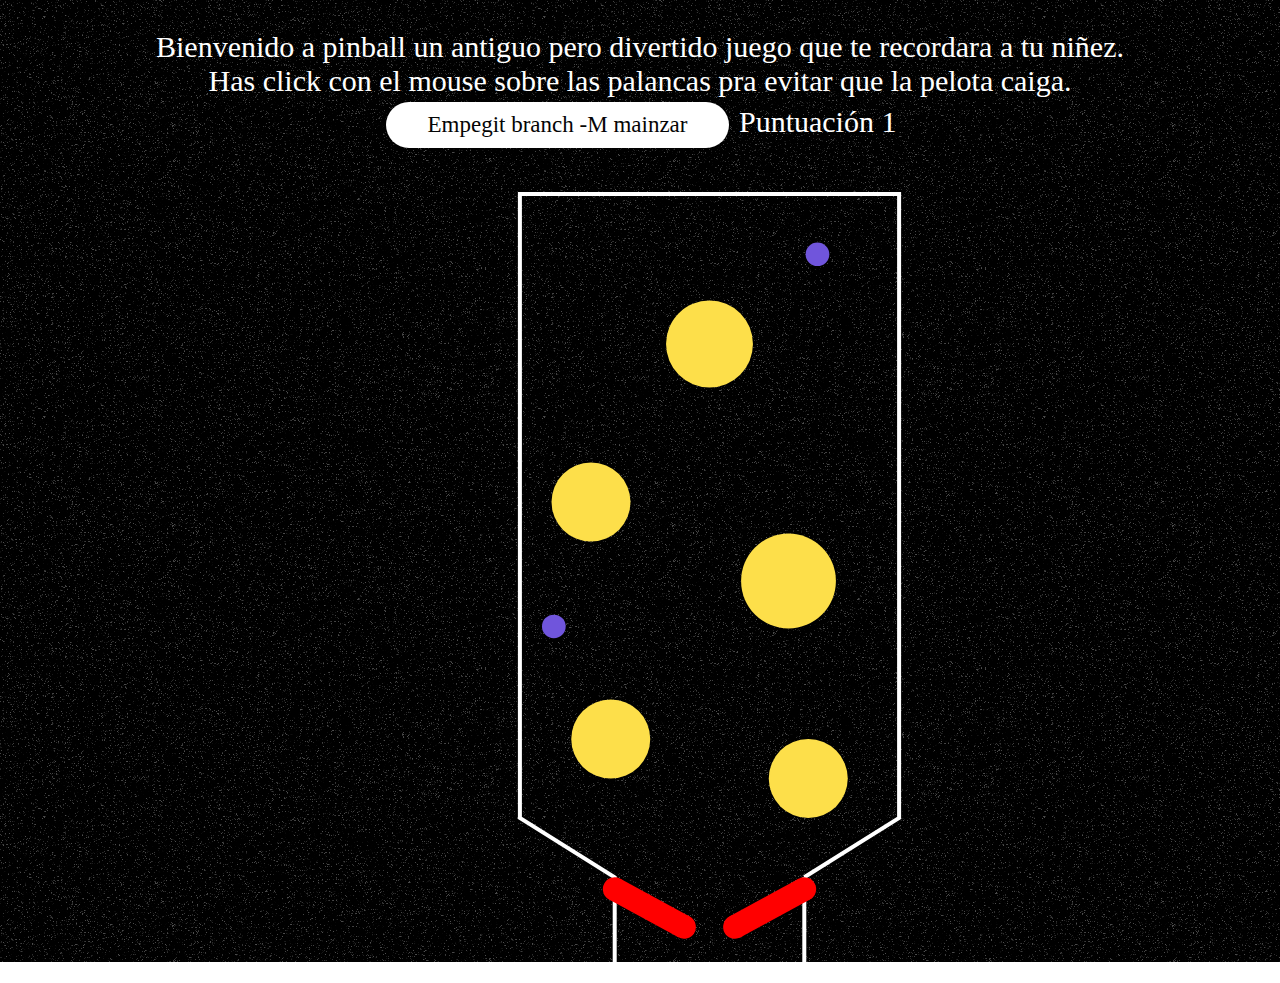
==== index.html @ 5a150cf0 "prueba" ====
<!DOCTYPE html>
<html>
	<meta name="viewport" content="width=device-width, initial-scale=1.0">
<link rel="stylesheet" href="index.js">
<link rel="stylesheet" href="style.css">
	<head>
		<title>Pinball</title>
	
	</head>
	
<body>
<div class="contenedor">
    
        <p>Bienvenido a pinball un antiguo pero divertido juego que 
            te recordara a tu niñez. <br> Has click con el mouse sobre las palancas pra evitar que la pelota caiga. 
        </p>   
   <button class="button" onclick="setupScene()">Empegit branch -M mainzar</button>
   Puntuación <span id = "score">0</span>

    <div class="canvas">
        
    <br>   
	<canvas id="myCanvas"></canvas>
</div>
 </div>	 <script>

	// Dibujando nuestro contenedor-:)-------

	var canvas = document.getElementById("myCanvas");
	var c = canvas.getContext("2d");
// Dimenciones
	canvas.width = window.innerWidth - 40;
	canvas.height = window.innerHeight - 110;

	var flipperHeight = 2;
    // Asignamos dimenciones para que este proporcionado
	var cScale = canvas.height / flipperHeight;
	var simWidth = canvas.width / cScale;
	var simHeight = canvas.height / cScale;

	function cX(pos) {
		return pos.x * cScale ;
	}

	function cY(pos) {
		return canvas.height - pos.y * cScale;
	}

	// Coemenzamos a posicionar el contendor en la pantalla
    // y creamos clases que mas adelante seran invocadas para   
    //posicionar los obstaculos y las palancas      

	class Vector2 {
		constructor(x = 0.0, y = 0.0) {
			this.x = x; 
			this.y = y;
		}

		set(v) {
			this.x = v.x; this.y = v.y;
		}

		clone() {
			return new Vector2(this.x, this.y);
		}

		add(v, s = 1.0) {
			this.x += v.x * s;
			this.y += v.y * s;
			return this;
		}

		addVectors(a, b) {
			this.x = a.x + b.x;
			this.y = a.y + b.y;
			return this;
		}

		subtract(v, s = 1.0) {
			this.x -= v.x * s;
			this.y -= v.y * s;
			return this;
		}

		subtractVectors(a, b) {
			this.x = a.x - b.x;
			this.y = a.y - b.y;
			return this;			
		}

		length() {
			return Math.sqrt(this.x * this.x + this.y * this.y);
		}

		scale(s) {
			this.x *= s;
			this.y *= s;
			return this;
		}

		dot(v) {
			return this.x * v.x + this.y * v.y;
		}

		perp() {
			return new Vector2(-this.y, this.x);
		}
	}

	// ----------------------------------------------------------------------
	function closestPointOnSegment(p, a, b) 
	{
		var ab = new Vector2();
		ab.subtractVectors(b, a);
		var t = ab.dot(ab);
		if (t == 0.0)
			return a.clone();
		t = Math.max(0.0, Math.min(1.0, (p.dot(ab) - a.dot(ab)) / t));
		var closest = a.clone();
		return closest.add(ab, t);
	}

	// Escena Fisica -------------------------------------------------------

	class Ball {
		constructor(radius, mass, pos, vel, restitution) {
			this.radius = radius;
			this.mass = mass;
			this.restitution = restitution;
			this.pos = pos.clone();
			this.vel = vel.clone();
		}
		simulate(dt, gravity) {
			this.vel.add(gravity, dt);
			this.pos.add(this.vel, dt);
		}
	}

	class Obstacle {
		constructor(radius, pos, pushVel) {
			this.radius = radius;
			this.pos = pos.clone();
			this.pushVel = pushVel;
		}
	}

	class Flipper {
		constructor(radius, pos, length, restAngle, maxRotation, 
			angularVelocity, restitution) 
		{
			// Reparado
			this.radius = radius;
			this.pos = pos.clone();
			this.length = length;
			this.restAngle = restAngle;
			this.maxRotation = Math.abs(maxRotation);
			this.sign = Math.sign(maxRotation);
			this.angularVelocity = angularVelocity;
			// cambio
			this.rotation = 0.0;
			this.currentAngularVelocity = 0.0;
			this.touchIdentifier = -1;
		}
		simulate(dt) 
		{
			var prevRotation = this.rotation;
			var pressed = this.touchIdentifier >= 0;
			if (pressed) 
				this.rotation = Math.min(this.rotation + dt * this.angularVelocity, 
					this.maxRotation);
			else 
				this.rotation = Math.max(this.rotation - dt * this.angularVelocity, 
					0.0);
			this.currentAngularVelocity = this.sign * (this.rotation - prevRotation) / dt;
		}
		select(pos) {
			var d = new Vector2();
			d.subtractVectors(this.pos, pos);
			return d.length() < this.length;
		}
		getTip() 
		{
			var angle = this.restAngle + this.sign * this.rotation;
			var dir = new Vector2(Math.cos(angle), Math.sin(angle));
			var tip = this.pos.clone();
			return tip.add(dir, this.length);
		}
	}

	var physicsScene = 
	{
		gravity : new Vector2(0.0, -3.0),
		dt : 1.0 / 60.0,
		score: 0,
		paused: true,
		border: [],
		balls: [],
		obstacles: [],
		flippers: []
	};

	function setupScene() 
	{
		var offset = 0.02;
		physicsScene.score = 0;
	
		// Borde de nuestra caja

		physicsScene.border.push(new Vector2(0.74, 0.25));
		physicsScene.border.push(new Vector2(1.0 - offset, 0.4));
		physicsScene.border.push(new Vector2(1.0 - offset, flipperHeight - offset));
		physicsScene.border.push(new Vector2(offset, flipperHeight - offset));
		physicsScene.border.push(new Vector2(offset, 0.4));
		physicsScene.border.push(new Vector2(0.26, 0.25));
		physicsScene.border.push(new Vector2(0.26, 0.0));
		physicsScene.border.push(new Vector2(0.74, 0.0));

		// Pelota, le doy las dimenciones y el lugar donde aparceran

		{
			physicsScene.balls = [];
//1era pelota
			var radius = 0.03;
			var mass = Math.PI * radius * radius;
			var pos = new Vector2(0.92,  0.5);
			var vel = new Vector2(-0.2, 3.5);
			physicsScene.balls.push(new Ball(radius, mass, pos, vel, 0.2));
//2da pelota
			pos = new Vector2(0.08,  0.5);
			vel = new Vector2(0.2, 3.5);
			physicsScene.balls.push(new Ball(radius, mass, pos, vel, 0.2));
		}

		// Creamos los obstaculor asi como su localización por medio de las cordenadas

		{
			physicsScene.obstacles = [];
			var numObstacles = 5;

			physicsScene.obstacles.push(new Obstacle(0.1, new Vector2(0.25, 0.6), 2.0));
			physicsScene.obstacles.push(new Obstacle(0.1, new Vector2(0.75, 0.5), 2.0));
			physicsScene.obstacles.push(new Obstacle(0.12, new Vector2(0.7, 1.0), 2.0));
			physicsScene.obstacles.push(new Obstacle(0.1, new Vector2(0.2, 1.2), 2.0));
            physicsScene.obstacles.push(new Obstacle(0.11, new Vector2(0.5, 1.6), 2.0));

		}

		// Palancas, le damos sus dimencione,
        // su radio, rotación, etc etc

		{
			var radius = 0.03;
			var length = 0.2;
			var maxRotation = 1.0;
			var restAngle = 0.5;
			var angularVelocity = 10.0;
			var restitution = 0.0;

			var pos1 = new Vector2(0.26, 0.22);
			var pos2 = new Vector2(0.74, 0.22);
//Posicion de las palancas
			physicsScene.flippers.push(
				new Flipper(radius, pos1, length, 
					-restAngle, maxRotation, angularVelocity, restitution));
			physicsScene.flippers.push(
				new Flipper(radius, pos2, length, 
					Math.PI + restAngle, -maxRotation, angularVelocity, restitution));
		}
	}

	//Dibujamos las pelotas

	function drawDisc(x, y, radius)
	{
		c.beginPath();			
		c.arc(
			x, y, radius, 0.0, 7.0 * Math.PI); 
		c.closePath();
		c.fill();
	}

	function draw() 
	{
		c.clearRect(0, 0, canvas.width, canvas.height);

		// border, el vorde 

		if (physicsScene.border.length >= 2) {

			c.strokeStyle = "#FFFF";
			c.lineWidth = 4;

			c.beginPath();
			var v = physicsScene.border[0];
			c.moveTo(cX(v), cY(v));
			for (var i = 1; i < physicsScene.border.length + 1; i++) {
				v = physicsScene.border[i % physicsScene.border.length];
				c.lineTo(cX(v), cY(v));
			}
			c.stroke();	
			c.lineWidth = 1;
		}

		// Le damos el diseño a las pelotas que rebotan

		c.fillStyle = "#7055DC";

		for (var i = 0; i < physicsScene.balls.length; i++) {
			var ball = physicsScene.balls[i];
			drawDisc(cX(ball.pos), cY(ball.pos), ball.radius * cScale);
		}

		//Le damos color a los ostaculos

		c.fillStyle = "#FDDF4A";

		for (var i = 0; i < physicsScene.obstacles.length; i++) {
			var obstacle = physicsScene.obstacles[i];
			drawDisc(cX(obstacle.pos), cY(obstacle.pos), obstacle.radius * cScale);
		}

		// Le damos color a las palanquiras

		c.fillStyle = "#FF0000";

		for (var i = 0; i < physicsScene.flippers.length; i++) {
			var flipper = physicsScene.flippers[i];
			c.translate(cX(flipper.pos), cY(flipper.pos));
			c.rotate(-flipper.restAngle - flipper.sign * flipper.rotation);

			c.fillRect(0.0, -flipper.radius * cScale, 
				flipper.length * cScale, 2.0 * flipper.radius * cScale);
			drawDisc(0, 0, flipper.radius * cScale);
			drawDisc(flipper.length * cScale, 0, flipper.radius * cScale);
			c.resetTransform();				
		} 
	}

	// --- Choque de las pelotas... -------------------------------------------------------

	function handleBallBallCollision(ball1, ball2) 
	{
		var restitution = Math.min(ball1.restitution, ball2.restitution);
		var dir = new Vector2();
		dir.subtractVectors(ball2.pos, ball1.pos);
		var d = dir.length();
		if (d == 0.0 || d > ball1.radius + ball2.radius)
			return;

		dir.scale(1.0 / d);

		var corr = (ball1.radius + ball2.radius - d) / 2.0;
		ball1.pos.add(dir, -corr);
		ball2.pos.add(dir, corr);

		var v1 = ball1.vel.dot(dir);
		var v2 = ball2.vel.dot(dir);

		var m1 = ball1.mass;
		var m2 = ball2.mass;

		var newV1 = (m1 * v1 + m2 * v2 - m2 * (v1 - v2) * restitution) / (m1 + m2);
		var newV2 = (m1 * v1 + m2 * v2 - m1 * (v2 - v1) * restitution) / (m1 + m2);

		ball1.vel.add(dir, newV1 - v1);
		ball2.vel.add(dir, newV2 - v2);
	}

	// ----------------Cada que cochen las pelotas con los obstaculos le sumo-------------------------
	function handleBallObstacleCollision(ball, obstacle) 
	{
		var dir = new Vector2();
		dir.subtractVectors(ball.pos, obstacle.pos);
		var d = dir.length();
		if (d == 0.0 || d > ball.radius + obstacle.radius)
			return;

		dir.scale(1.0 / d);

		var corr = ball.radius + obstacle.radius - d;
		ball.pos.add(dir, corr);

		var v = ball.vel.dot(dir);
		ball.vel.add(dir, obstacle.pushVel - v);

		physicsScene.score++;
	}

	//Reacción de las pelotas 
	function handleBallFlipperCollision(ball, flipper) 
	{
		var closest = closestPointOnSegment(ball.pos, flipper.pos, flipper.getTip());
		var dir = new Vector2();
		dir.subtractVectors(ball.pos, closest);
		var d = dir.length();
		if (d == 0.0 || d > ball.radius + flipper.radius)
			return;

		dir.scale(1.0 / d);

		var corr = (ball.radius + flipper.radius - d);
		ball.pos.add(dir, corr);

		// Velocidad 

		var radius = closest.clone();
		radius.add(dir, flipper.radius);
		radius.subtract(flipper.pos);
		var surfaceVel = radius.perp();
		surfaceVel.scale(flipper.currentAngularVelocity);

		var v = ball.vel.dot(dir);
		var vnew = surfaceVel.dot(dir);

		ball.vel.add(dir, vnew - v);
	}

	// ---------------------------------------------------------------------
	function handleBallBorderCollision(ball, border) 
	{
		if (border.length < 3)
			return;

		// encontrar el segmento más cercano

		var d = new Vector2();
		var closest = new Vector2();
		var ab = new Vector2();
		var normal;

		var minDist = 0.0;

		for (var i = 0; i < border.length; i++) {
			var a = border[i];
			var b = border[(i + 1) % border.length];
			var c = closestPointOnSegment(ball.pos, a, b);
			d.subtractVectors(ball.pos, c);
			var dist = d.length();
			if (i == 0 || dist < minDist) {
				minDist = dist;
				closest.set(c);
				ab.subtractVectors(b, a);
				normal = ab.perp();
			}
		}

		// Declaramos la velocidad con la que van 
        //las pelotas
		d.subtractVectors(ball.pos, closest);
		var dist = d.length();
		if (dist == 0.0) {
			d.set(normal);
			dist = normal.length();
		}
		d.scale(1.0 / dist);

		if (d.dot(normal) >= 0.0) {
			if (dist > ball.radius) 
				return;
			ball.pos.add(d, ball.radius - dist);
		}
		else
			ball.pos.add(d, -(dist + ball.radius));

		// update velocity
		var v = ball.vel.dot(d);
		var vnew = Math.abs(v) * ball.restitution;

		ball.vel.add(d, vnew - v);
	}

	// Simulacion -------------------------------------------------------

	function simulate() 
	{
		for (var i = 0; i < physicsScene.flippers.length; i++)
			physicsScene.flippers[i].simulate(physicsScene.dt);

		for (var i = 0; i < physicsScene.balls.length; i++) {
			var ball = physicsScene.balls[i];
			ball.simulate(physicsScene.dt, physicsScene.gravity);

			for (var j = i + 1; j < physicsScene.balls.length; j++) {
				var ball2 = physicsScene.balls[j];
				handleBallBallCollision(ball, ball2, physicsScene.restitution);
			}

			for (var j = 0; j < physicsScene.obstacles.length; j++)
				handleBallObstacleCollision(ball, physicsScene.obstacles[j]);

			for (var j = 0; j < physicsScene.flippers.length; j++)
				handleBallFlipperCollision(ball, physicsScene.flippers[j]);
	
			handleBallBorderCollision(ball, physicsScene.border);
	
		}
	}

	// --------------Actualizaion del puntaje cuando chocan las pelotas-------------------------------------

	function update() {
		simulate();
		draw();
		document.getElementById("score").innerHTML = physicsScene.score.toString();		
		requestAnimationFrame(update);
	}
	
	setupScene();
	update();

	//Checamos la interaccion con el usuario cuando da click con mouse---

	canvas.addEventListener("touchstart", onTouchStart, false);
	canvas.addEventListener("touchend", onTouchEnd, false);

	canvas.addEventListener("mousedown", onMouseDown, false);
	canvas.addEventListener("mouseup", onMouseUp, false);
	//Creamos la funcion en busca del evento del click
	function onTouchStart(event)
	{
		for (var i = 0; i < event.touches.length; i++) {
			var touch = event.touches[i];

			var rect = canvas.getBoundingClientRect();	
			var touchPos = new Vector2(
				(touch.clientX - rect.left) / cScale, 
				simHeight - (touch.clientY - rect.top) / cScale);

			for (var j = 0; j < physicsScene.flippers.length; j++) {
				var flipper = physicsScene.flippers[j];
				if (flipper.select(touchPos)) 
					flipper.touchIdentifier = touch.identifier;
			}
		}
	}

	function onTouchEnd(event)
	{
		for (var i = 0; i < physicsScene.flippers.length; i++) {
			var flipper = physicsScene.flippers[i];
			if (flipper.touchIdentifier < 0)
				continue;
			var found = false;
			for (var j = 0; j < event.touches.length; j++) {
				if (event.touches[j].touchIdentifier == flipper.touchIdentifier)
					found = true;
			}
			if (!found)
				flipper.touchIdentifier = -1;
		}
	}

	function onMouseDown(event)
	{
		var rect = canvas.getBoundingClientRect();	
		var mousePos = new Vector2(
			(event.clientX - rect.left) / cScale, 
			simHeight - (event.clientY - rect.top) / cScale);

		for (var j = 0; j < physicsScene.flippers.length; j++) {
			var flipper = physicsScene.flippers[j];
			if (flipper.select(mousePos)) 
				flipper.touchIdentifier = 0;
		}
	}

	function onMouseUp(event)
	{
		for (var i = 0; i < physicsScene.flippers.length; i++) 
			physicsScene.flippers[i].touchIdentifier = -1;
	}	

</script>  
</body>
</html>
---- style.css ----
* {
    font-family: verdana; 
    font-size: 30px;
    margin: 0;
    color: #ffffff;
    
}			
.button {
    background-color: #ffffff;
    border: none;
    border-radius: 25px;
    color: rgb(5, 5, 5);
    padding: 10px 42px;
    font-size: 23px;
    margin: 4px 2px;
    cursor: pointer;
}
.button:hover {
    background-color: #030303;
    color: rgb(255, 255, 255);
    /* box-shadow: #030303 ; */

}
.contenedor {
    padding-top: 1rem;
    width: 100%;
    height: auto;
    text-align: center;
background-image: url(/fondo.png);

}
.canvas 
{ 
 margin: 1rem 0rem 1rem 0rem; 
   width: 20%;
   margin: auto;
    height: 90vh;
}
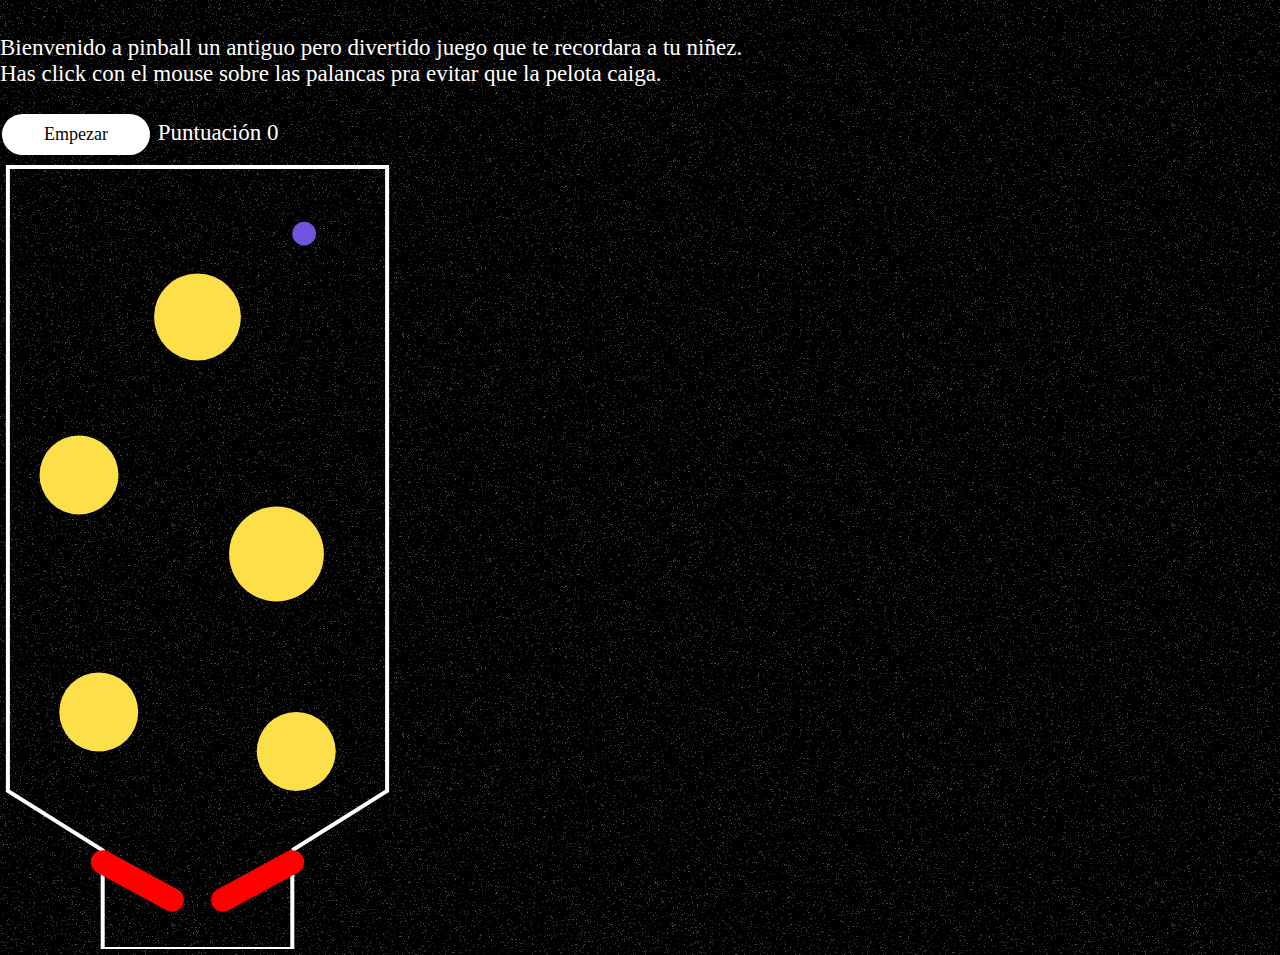
==== commit 984031d9: "Redimencion" ====
--- a/index.html
+++ b/index.html
@@ -12,27 +12,26 @@
 	
 <body>
 <div class="contenedor">
-    
-        <p>Bienvenido a pinball un antiguo pero divertido juego que 
+	<div class="canvas">  
+         <p>Bienvenido a pinball un antiguo pero divertido juego que 
             te recordara a tu niñez. <br> Has click con el mouse sobre las palancas pra evitar que la pelota caiga. 
         </p>   
-   <button class="button" onclick="setupScene()">Empegit branch -M mainzar</button>
-   Puntuación <span id = "score">0</span>
-
-    <div class="canvas">
-        
+   <button class="button" onclick="setupScene()">Empezar</button>
+   Puntuación <span id = "score">0</span>    
     <br>   
-	<canvas id="myCanvas"></canvas>
-</div>
- </div>	 <script>
+	<canvas id="myCanvas"></canvas> 
+	</div>
+ </div>	
+ 
+ <script>
 
 	// Dibujando nuestro contenedor-:)-------
 
 	var canvas = document.getElementById("myCanvas");
 	var c = canvas.getContext("2d");
 // Dimenciones
-	canvas.width = window.innerWidth - 40;
-	canvas.height = window.innerHeight - 110;
+	 canvas.width = window.innerWidth - 40;
+	 canvas.height = window.innerHeight - 110;
 
 	var flipperHeight = 2;
     // Asignamos dimenciones para que este proporcionado
@@ -230,7 +229,7 @@
 //2da pelota
 			pos = new Vector2(0.08,  0.5);
 			vel = new Vector2(0.2, 3.5);
-			physicsScene.balls.push(new Ball(radius, mass, pos, vel, 0.2));
+			// physicsScene.balls.push(new Ball(radius, mass, pos, vel, 0.2));
 		}
 
 		// Creamos los obstaculor asi como su localización por medio de las cordenadas
--- a/style.css
+++ b/style.css
@@ -1,8 +1,12 @@
-
+body 
+{
+    margin: 0;
+    padding: 0;
+    box-sizing: border-box;
+}
 * {
     font-family: verdana; 
-    font-size: 30px;
-    margin: 0;
+    font-size: 23px;
     color: #ffffff;
     
 }			
@@ -12,28 +16,25 @@
     border-radius: 25px;
     color: rgb(5, 5, 5);
     padding: 10px 42px;
-    font-size: 23px;
+    font-size: 18px;
     margin: 4px 2px;
     cursor: pointer;
 }
 .button:hover {
     background-color: #030303;
     color: rgb(255, 255, 255);
-    /* box-shadow: #030303 ; */
 
 }
 .contenedor {
-    padding-top: 1rem;
+    padding-top: .5rem;
     width: 100%;
-    height: auto;
-    text-align: center;
-background-image: url(/fondo.png);
+    height: auto;   
+    background-image: url(fondo.png);
+}
 
-}
-.canvas 
-{ 
- margin: 1rem 0rem 1rem 0rem; 
-   width: 20%;
-   margin: auto;
-    height: 90vh;
-}
+span {
+    text-align: 4rem;
+} 
+
+
+
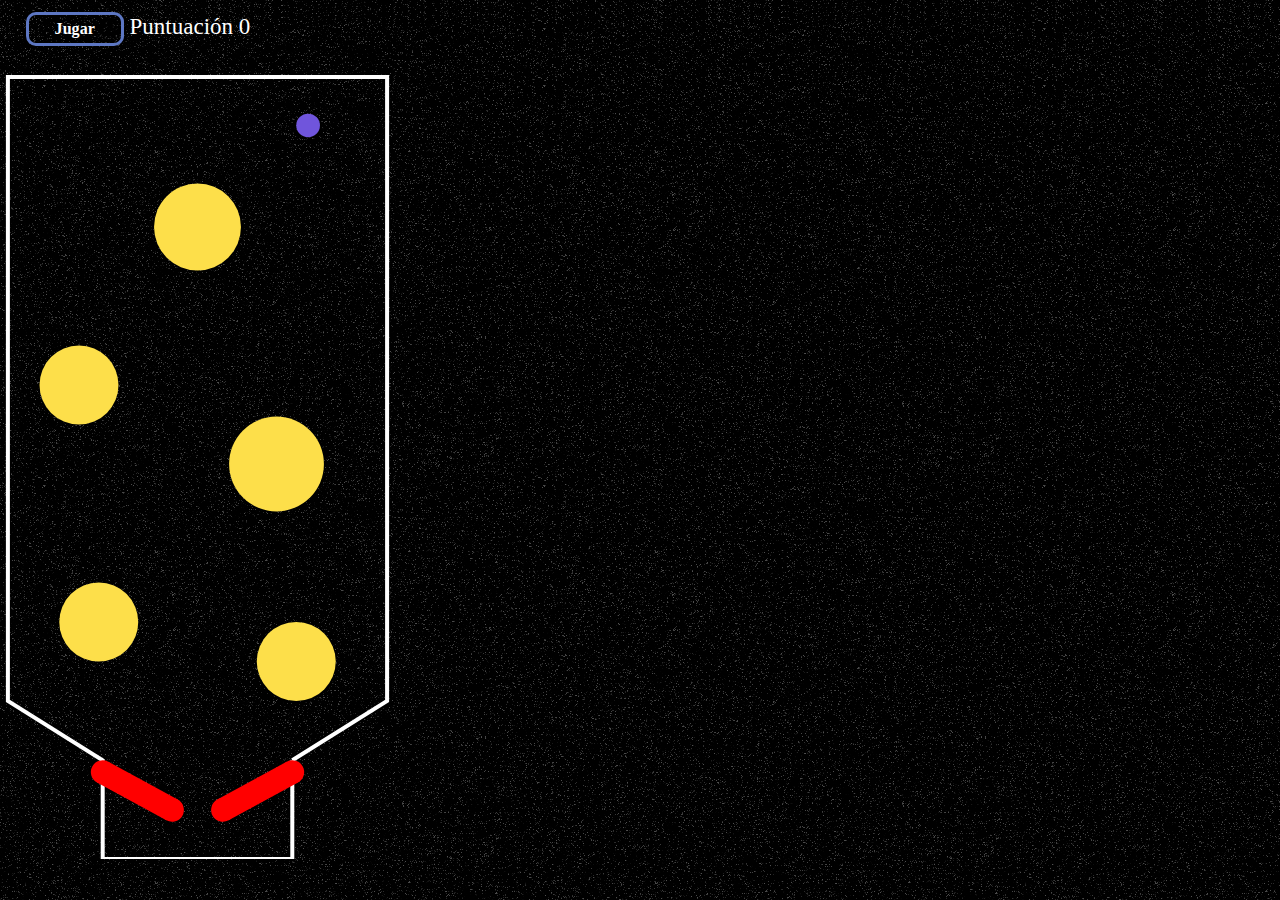
==== commit e4be7546: "inicio" ====
--- a/index.html
+++ b/index.html
@@ -13,10 +13,7 @@
 <body>
 <div class="contenedor">
 	<div class="canvas">  
-         <p>Bienvenido a pinball un antiguo pero divertido juego que 
-            te recordara a tu niñez. <br> Has click con el mouse sobre las palancas pra evitar que la pelota caiga. 
-        </p>   
-   <button class="button" onclick="setupScene()">Empezar</button>
+   <button class="btn-p" onclick="setupScene()">Jugar</button>
    Puntuación <span id = "score">0</span>    
     <br>   
 	<canvas id="myCanvas"></canvas> 
--- a/style.css
+++ b/style.css
@@ -8,33 +8,98 @@
     font-family: verdana; 
     font-size: 23px;
     color: #ffffff;
-    
-}			
-.button {
-    background-color: #ffffff;
-    border: none;
-    border-radius: 25px;
-    color: rgb(5, 5, 5);
-    padding: 10px 42px;
-    font-size: 18px;
-    margin: 4px 2px;
-    cursor: pointer;
-}
-.button:hover {
-    background-color: #030303;
-    color: rgb(255, 255, 255);
+    background-image: url(./img/fondo.png);
 
-}
+}	
+
 .contenedor {
     padding-top: .5rem;
     width: 100%;
     height: auto;   
-    background-image: url(fondo.png);
 }
 
 span {
     text-align: 4rem;
 } 
+/* Bienvenida  */
 
 
+ h2  {
+    font-size: 1rem;
+}
 
+
+h1 {
+    color: white;
+    font-size: 3rem;
+    text-align: center;
+}
+.container-b {
+width: 100%;
+height: 100vh;
+display: flex;
+place-items: center;
+justify-content: center;
+
+}
+.info {
+    height: auto;
+    width: 40rem;
+    font-size: 2rem;
+text-align: justify;
+margin-top: 2rem;
+
+}
+
+img {
+    width: 11rem;
+    height: 11rem; 
+ border-radius: 90px; 
+ float: right;
+ margin-left: 2rem;
+}
+a{
+    text-decoration: none;
+    color: white;
+    font-weight: bold;
+}
+
+button {
+    display: inline-block;
+    color: rgb(255, 255, 255);
+    text-decoration: none;
+    padding: 5px 45px;
+    border: 3px solid #5d77c3;
+    border-radius: 10px;
+    margin-left: 25%;
+    font-weight: bold;
+    font-size: 1.3rem;
+    cursor: pointer;
+}
+button:hover {
+    animation: pulsate 1s ease-in-out;
+}
+
+.btn-p {
+    color: rgb(255, 255, 255);
+    text-decoration: none;
+    padding: 5px 26px;
+    border: 3px solid #5d77c3;
+    margin-bottom: 1REM;
+    border-radius: 10px;
+    margin-left: 2%;
+    font-weight: bold;
+    font-size: .7rem;
+    cursor: pointer;
+}
+button:hover {
+    animation: pulsate 1s ease-in-out;
+}
+
+
+@keyframes pulsate {
+    0% {
+        box-shadow: 0 0 20px rgb(6, 180, 255), 
+    0 0 60px rgb(255, 255, 255);
+}
+}
